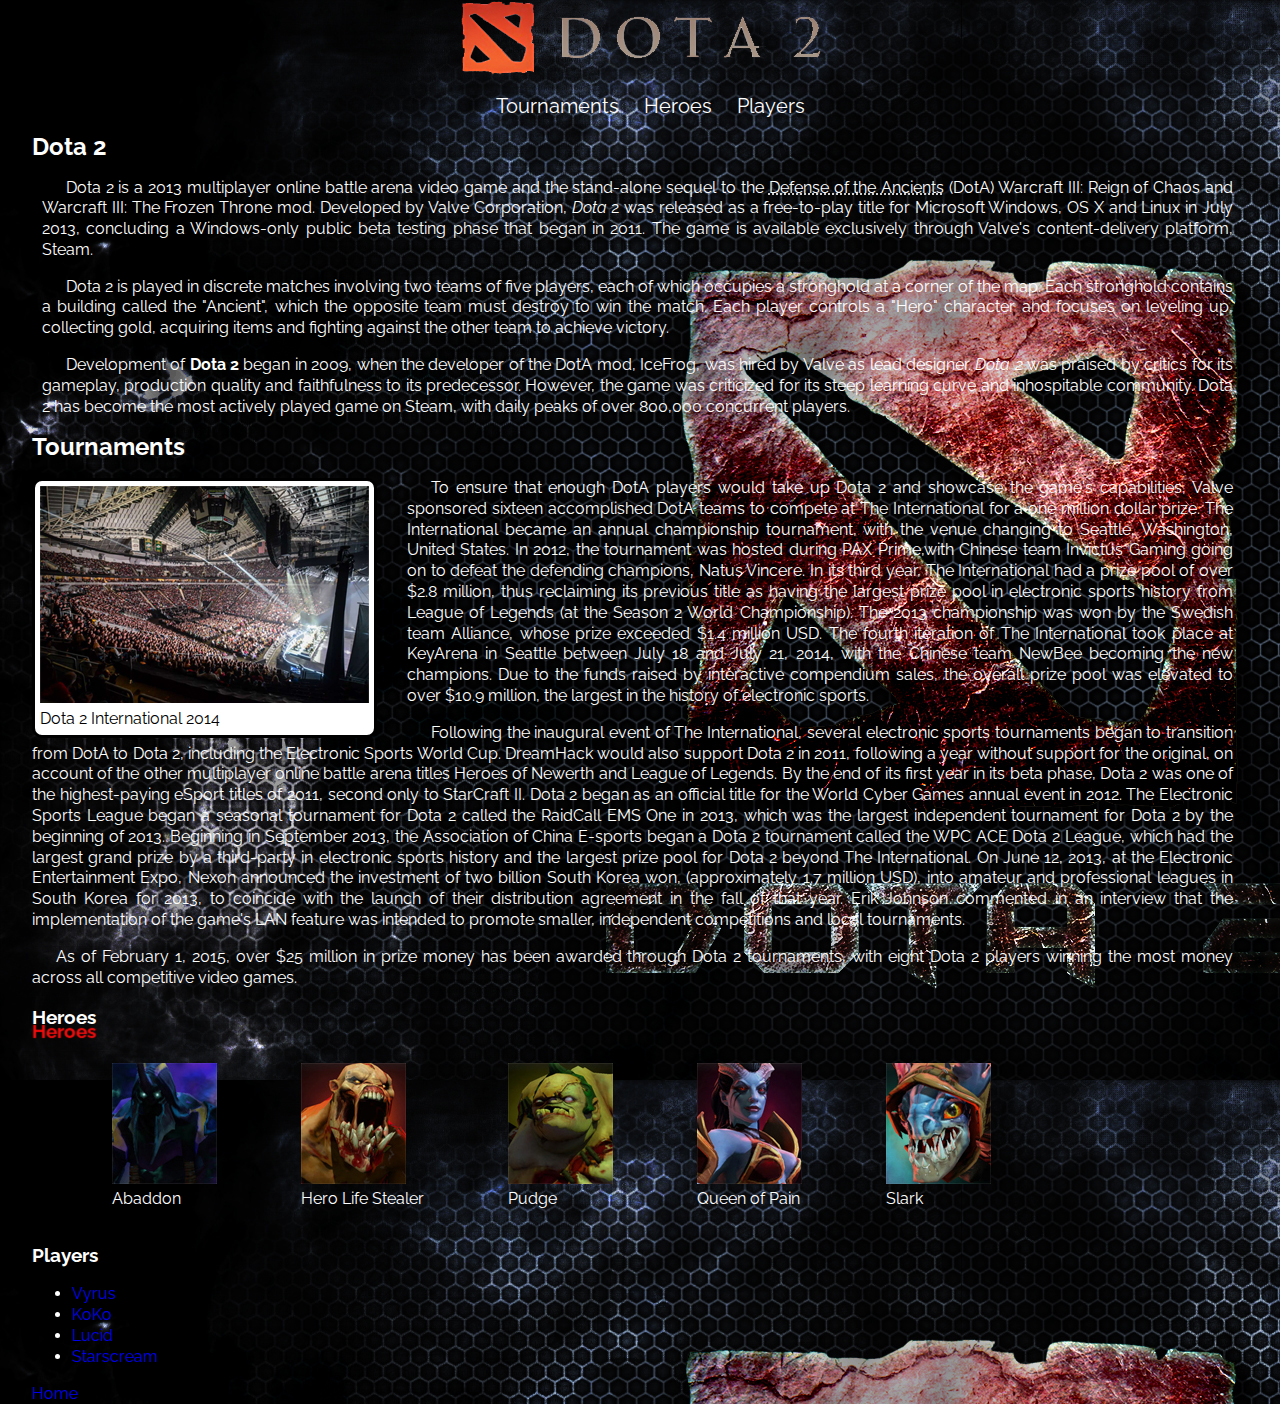
==== john_kunkle_project/index.html @ b2715487 "asdf" ====
<!DOCTYPE html>
<html>
    <head lang="en">
        <link href='http://fonts.googleapis.com/css?family=Raleway' rel='stylesheet'/>
        <link href="css/styles.css" rel="stylesheet">
        <meta charset="UTF-8">
        <title>Dota 2</title>
    </head>
    <body>
        <h1 id="top"><img src="images/dota2Logo.png"/></h1>
        <div id = "bar">
            <ul>
                <li class = "home"><a href="#t">Tournaments</a></li>
                <li class = "home"><a href="#hero">Heroes</a></li>
                <li class = "home"><a href="#players">Players</a></li>
            </ul>
        </div>

        <h2>Dota 2</h2>
        <div id="intro">
            <p>Dota 2 is a 2013 multiplayer online battle arena video game and the stand-alone sequel to the <abbr title="DOTA">Defense of the
                Ancients</abbr> (DotA) Warcraft III: Reign of Chaos and Warcraft III: The Frozen Throne mod. Developed by
                Valve Corporation, <em>Dota</em> 2 was released as a free-to-play title for Microsoft Windows, OS X and Linux in
                July 2013, concluding a Windows-only public beta testing phase that began in 2011. The game is available
                exclusively through Valve's content-delivery platform, Steam.
            </p>

            <p>Dota 2 is played in discrete matches involving two teams of five players, each of which occupies a stronghold
                at a corner of the map. Each stronghold contains a building called the "Ancient", which the opposite team must
                destroy to win the match. Each player controls a "Hero" character and focuses on leveling up, collecting gold,
                acquiring items and fighting against the other team to achieve victory.
            </p>
            <p>Development of <strong>Dota 2</strong> began in 2009, when the developer of the DotA mod, IceFrog, was hired by Valve as
                lead designer. <em>Dota 2</em> was praised by critics for its gameplay, production quality and faithfulness to its
                predecessor. However, the game was criticized for its steep learning curve and inhospitable community. Dota
                2 has become the most actively played game on Steam, with daily peaks of over 800,000 concurrent players.
            </p>
        </div>
        <h2 id="t">Tournaments</h2>

        <div id = "tor">
            <figure id = intPic><a id="intPica" href="images/dota2_int.jpg"><img src="images/dota2_int_Small.jpg" alt="dota 2 international"></a><figcaption>Dota 2 International 2014</figcaption></figure>

            <p class = "one">To ensure that enough DotA players would take up Dota 2 and showcase the game's capabilities, Valve
                sponsored sixteen accomplished DotA teams to compete at The International for a one million dollar prize.
                The International became an annual championship tournament, with the venue changing to Seattle, Washington,
                United States. In 2012, the tournament was hosted during PAX Prime,with Chinese team Invictus Gaming
                going on to defeat the defending champions, Natus Vincere. In its third year, The International had a prize
                pool of over $2.8 million, thus reclaiming its previous title as having the largest prize pool in electronic
                sports history from League of Legends (at the Season 2 World Championship). The 2013 championship was
                won by the Swedish team Alliance, whose prize exceeded $1.4 million USD. The fourth iteration of
                The International took place at KeyArena in Seattle between July 18 and July 21, 2014, with the Chinese team
                NewBee becoming the new champions. Due to the funds raised by interactive compendium sales, the overall prize
                pool was elevated to over $10.9 million, the largest in the history of electronic sports.
            </p>
            <p class = "one">Following the inaugural event of The International, several electronic sports tournaments began to transition
                from DotA to Dota 2, including the Electronic Sports World Cup. DreamHack would also support Dota 2 in
                2011, following a year without support for the original, on account of the other multiplayer online battle
                arena titles Heroes of Newerth and League of Legends. By the end of its first year in its beta phase,
                Dota 2 was one of the highest-paying eSport titles of 2011, second only to StarCraft II. Dota 2 began as an
                official title for the World Cyber Games annual event in 2012. The Electronic Sports League began a seasonal
                tournament for Dota 2 called the RaidCall EMS One in 2013, which was the largest independent tournament for
                Dota 2 by the beginning of 2013. Beginning in September 2013, the Association of China E-sports began a
                Dota 2 tournament called the WPC ACE Dota 2 League, which had the largest grand prize by a third-party in
                electronic sports history and the largest prize pool for Dota 2 beyond The International. On June 12, 2013,
                at the Electronic Entertainment Expo, Nexon announced the investment of two billion South Korea won,
                (approximately 1.7 million USD), into amateur and professional leagues in South Korea for 2013, to coincide with
                the launch of their distribution agreement in the fall of that year. Erik Johnson commented in an interview
                that the implementation of the game's LAN feature was intended to promote smaller, independent competitions and
                local tournaments.
            </p>

            <p class = "one">As of February 1, 2015, over $25 million in prize money has been awarded through Dota 2 tournaments, with eight
                Dota 2 players winning the most money across all competitive video games.
            </p>
        </div>
        <h3 id="hero">Heroes</h3>

        <div id = "pics">
            <ol>
                <li class = "heroPics"><figure><a href="images/abaddonImage.jpg"><img id="abaddon" src="images/abaddonSmall.jpg" alt="Abaddon"/></a><figcaption>Abaddon</figcaption></figure></li>
                <li class = "heroPics"><figure><a href="images/lifestealerImage.jpg"><img id="lifeStealer" src="images/life_stealerSmall.jpg" alt="Life Stealer"/></a><figcaption>Hero Life Stealer</figcaption></figure></li>
                <li class = "heroPics"><figure><a href="images/pudgeImage.png"><img id="pudge" src="images/pudgeSmall.jpg" alt="Pudge"/></a><figcaption>Pudge</figcaption></figure></li>
                <li class = "heroPics"><figure><a href="images/qopImage.jpg"><img id="qop" src="images/queenofpainSmall.jpg" alt="Queen of Pain"/></a><figcaption>Queen of Pain</figcaption></figure></li>
                <li class = "heroPics"><figure><a href="images/slarkImage.jpg"><img id="slark" src="images/slarkSmall.jpg" alt="Slark"/></a><figcaption>Slark</figcaption></figure></li>
            </ol>
        </div>

        <h3 id="players">Players</h3>
        <ul>
            <li class = "player"><a href="http://www.dotabuff.com/players/78112719" target="_blank">Vyrus</a></li>
            <li class = "player"><a href="http://www.dotabuff.com/players/13685822" target="_blank">KoKo</a></li>
            <li class = "player"><a href="http://www.dotabuff.com/players/72283777" target="_blank">Lucid</a></li>
            <li class = "player"><a href="http://www.dotabuff.com/players/72235651" target="_blank">Starscream</a></li>
        </ul>
        <a href="#top">Home</a>

    </body>
</html>
---- john_kunkle_project/css/styles.css ----
/********* Body ********/
body{
    background-image: url("../images/dota-2-logo-background.jpg");
    color: white;
    font-size: 1em;
    font-family: 'Raleway', Helvetica, Arial, sans-serif;
    font-weight: normal;
    line-height: 1.3em;
    width: 95%;
    margin: auto;
}
/********* Top heading image *********/
h1{
    margin: auto;
    width: 30%;
    height: 10%;

 }
/***** HOME BAR *******/
#bar{
    text-align: center;
    font-size: 1.25em;
}
#bar a{
    color: hsla(1,100%,100%,1);
}
#bar a:visited{
    color: white;
}#bar a:hover{
     box-shadow: 0 14px 1px hsla(360,90%,50%,1);
     color: hsla(360,90%,50%,1);
 }
#bar a:active{
    color: grey;
}
li.home{
    display:inline-block;
    margin: 0 20px 0 0;

}
/******* Intro **********/
#intro{
    text-indent: 2%;
    text-align: justify;
    padding: 0 15px 0 10px;
}
/******* International *********/
p.one{
    text-indent: 2%;
    text-align: justify;
    padding : 0 15px 0 0;
}
#intPic{
    float:left;
    padding: 5px 5px 5px 5px;
    margin: 0 30px 5px 0;
    border: solid;
    background-color: white;
    color: black;
    border-radius: 10px ;


}
/********* Hero Title *********/
#hero {
    text-shadow: 0 14px 1px hsla(360,90%,50%,1);
}
/****** HERO PICS******/
#pics {
    list-style-type: none;
}

li.heroPics{
    display:inline-block;
}

/********** Player Section ********/
li.player{
    color: hsla(1,100%,100%,1);
}
li.player a:visited{
    color: #fff;
}
li.player a:hover{
     color: hsla(360,90%,50%,1);
 }
li.player a:active {
    color: #999;
}
/******** Links *****/
a{
    text-decoration: none;
}
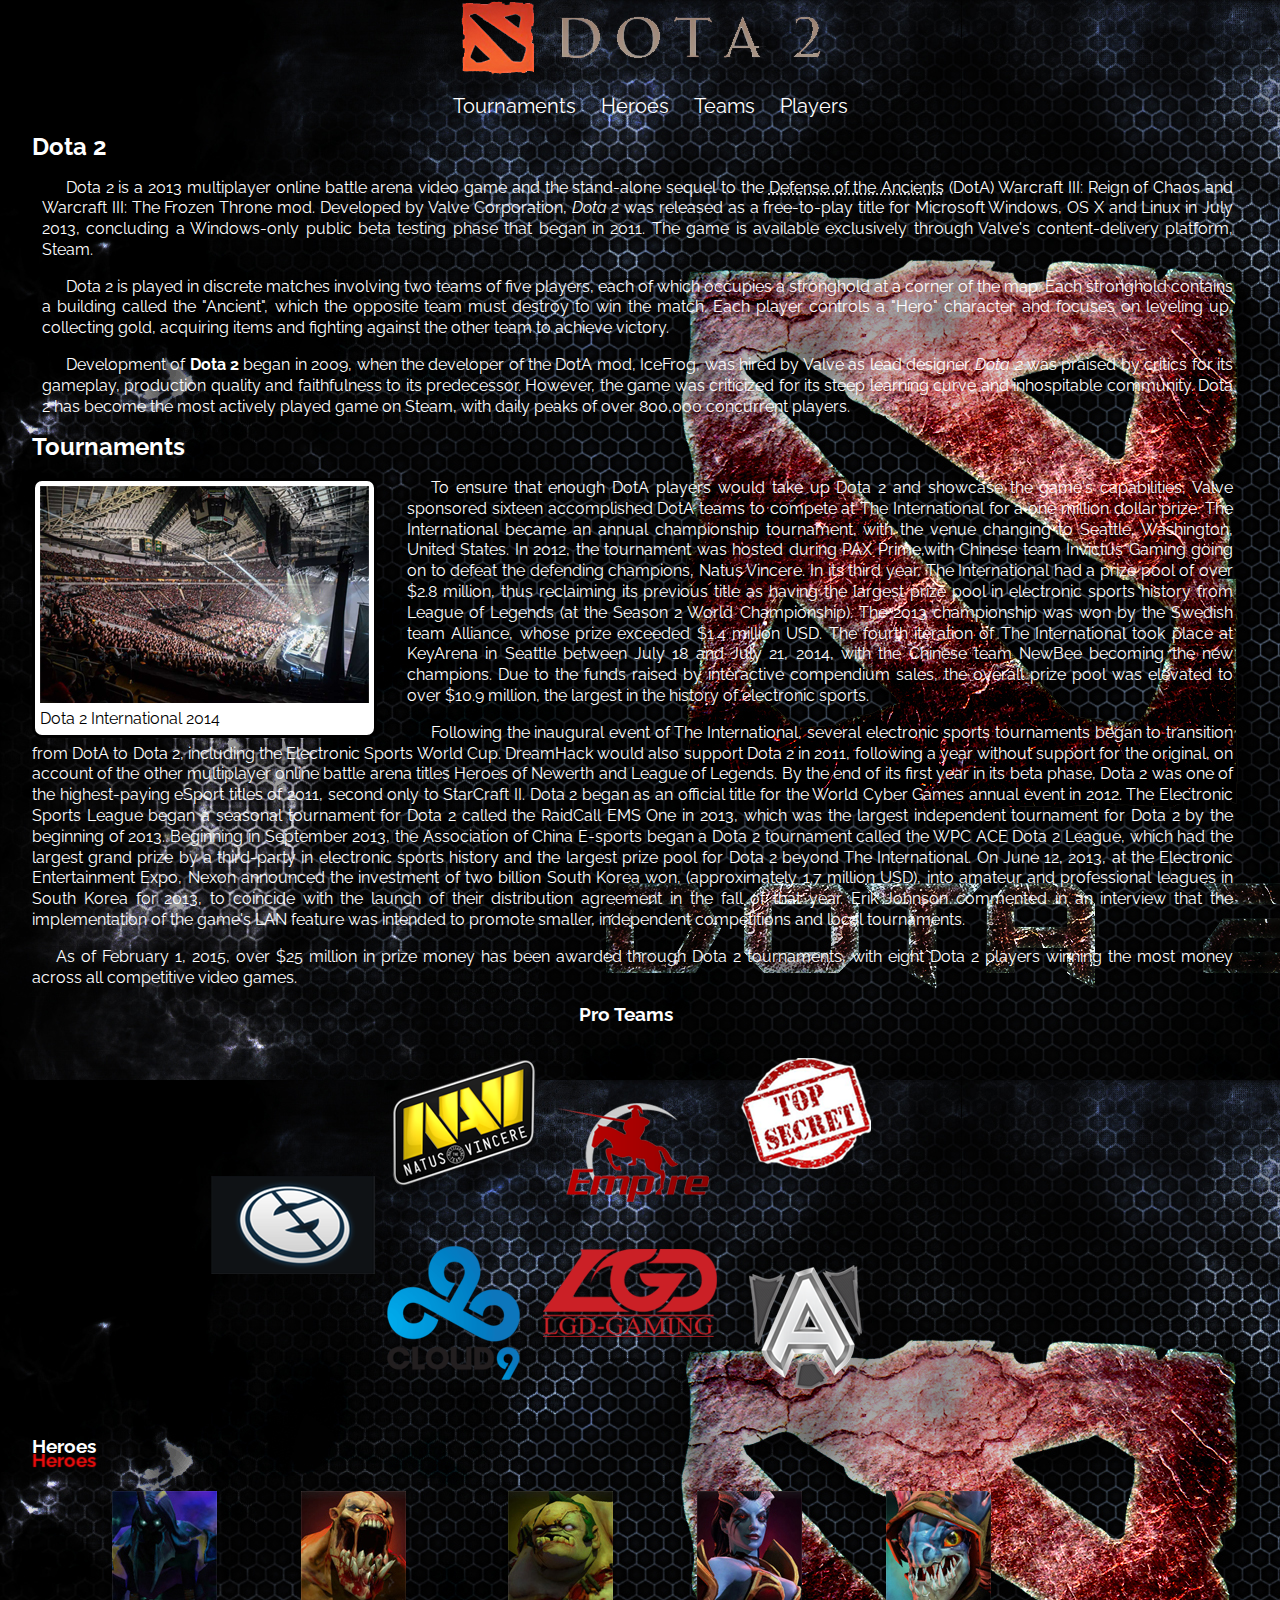
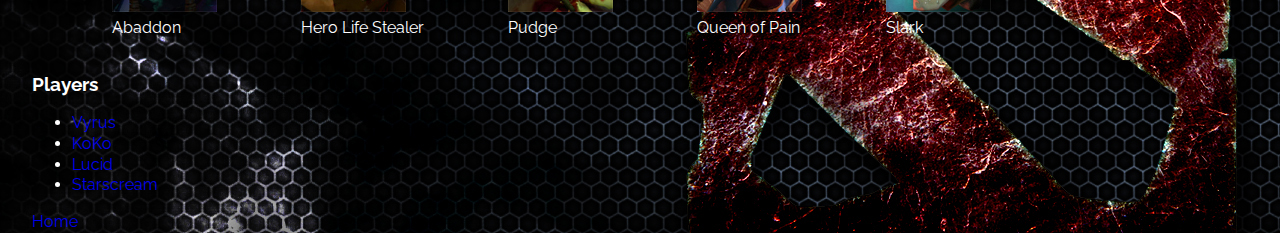
==== commit b41037c1: "project done" ====
--- a/john_kunkle_project/index.html
+++ b/john_kunkle_project/index.html
@@ -12,6 +12,7 @@
             <ul>
                 <li class = "home"><a href="#t">Tournaments</a></li>
                 <li class = "home"><a href="#hero">Heroes</a></li>
+                <li class = "home"><a href ="#teams">Teams</a></li>
                 <li class = "home"><a href="#players">Players</a></li>
             </ul>
         </div>
@@ -74,6 +75,8 @@
                 Dota 2 players winning the most money across all competitive video games.
             </p>
         </div>
+        <h3 id = "teams">Pro Teams</h3>
+        <figure id = "teamLogo"><img src="images/dota2Logopage.png" alt="Dota 2 pro Teams"/></figure>
         <h3 id="hero">Heroes</h3>
 
         <div id = "pics">
--- a/john_kunkle_project/css/styles.css
+++ b/john_kunkle_project/css/styles.css
@@ -23,12 +23,12 @@
     font-size: 1.25em;
 }
 #bar a{
-    color: hsla(1,100%,100%,1);
+    color: hsla(0,100%,100%,1);
 }
 #bar a:visited{
     color: white;
 }#bar a:hover{
-     box-shadow: 0 14px 1px hsla(360,90%,50%,1);
+     box-shadow: 0 5px 1px hsla(360,90%,50%,1);
      color: hsla(360,90%,50%,1);
  }
 #bar a:active{
@@ -62,6 +62,13 @@
 
 
 }
+/********** Pro Section **********/
+#teams{
+    margin: 0 0 0 45%;
+}
+#teamLogo{
+    margin: 0 0 0 14%;
+}
 /********* Hero Title *********/
 #hero {
     text-shadow: 0 14px 1px hsla(360,90%,50%,1);
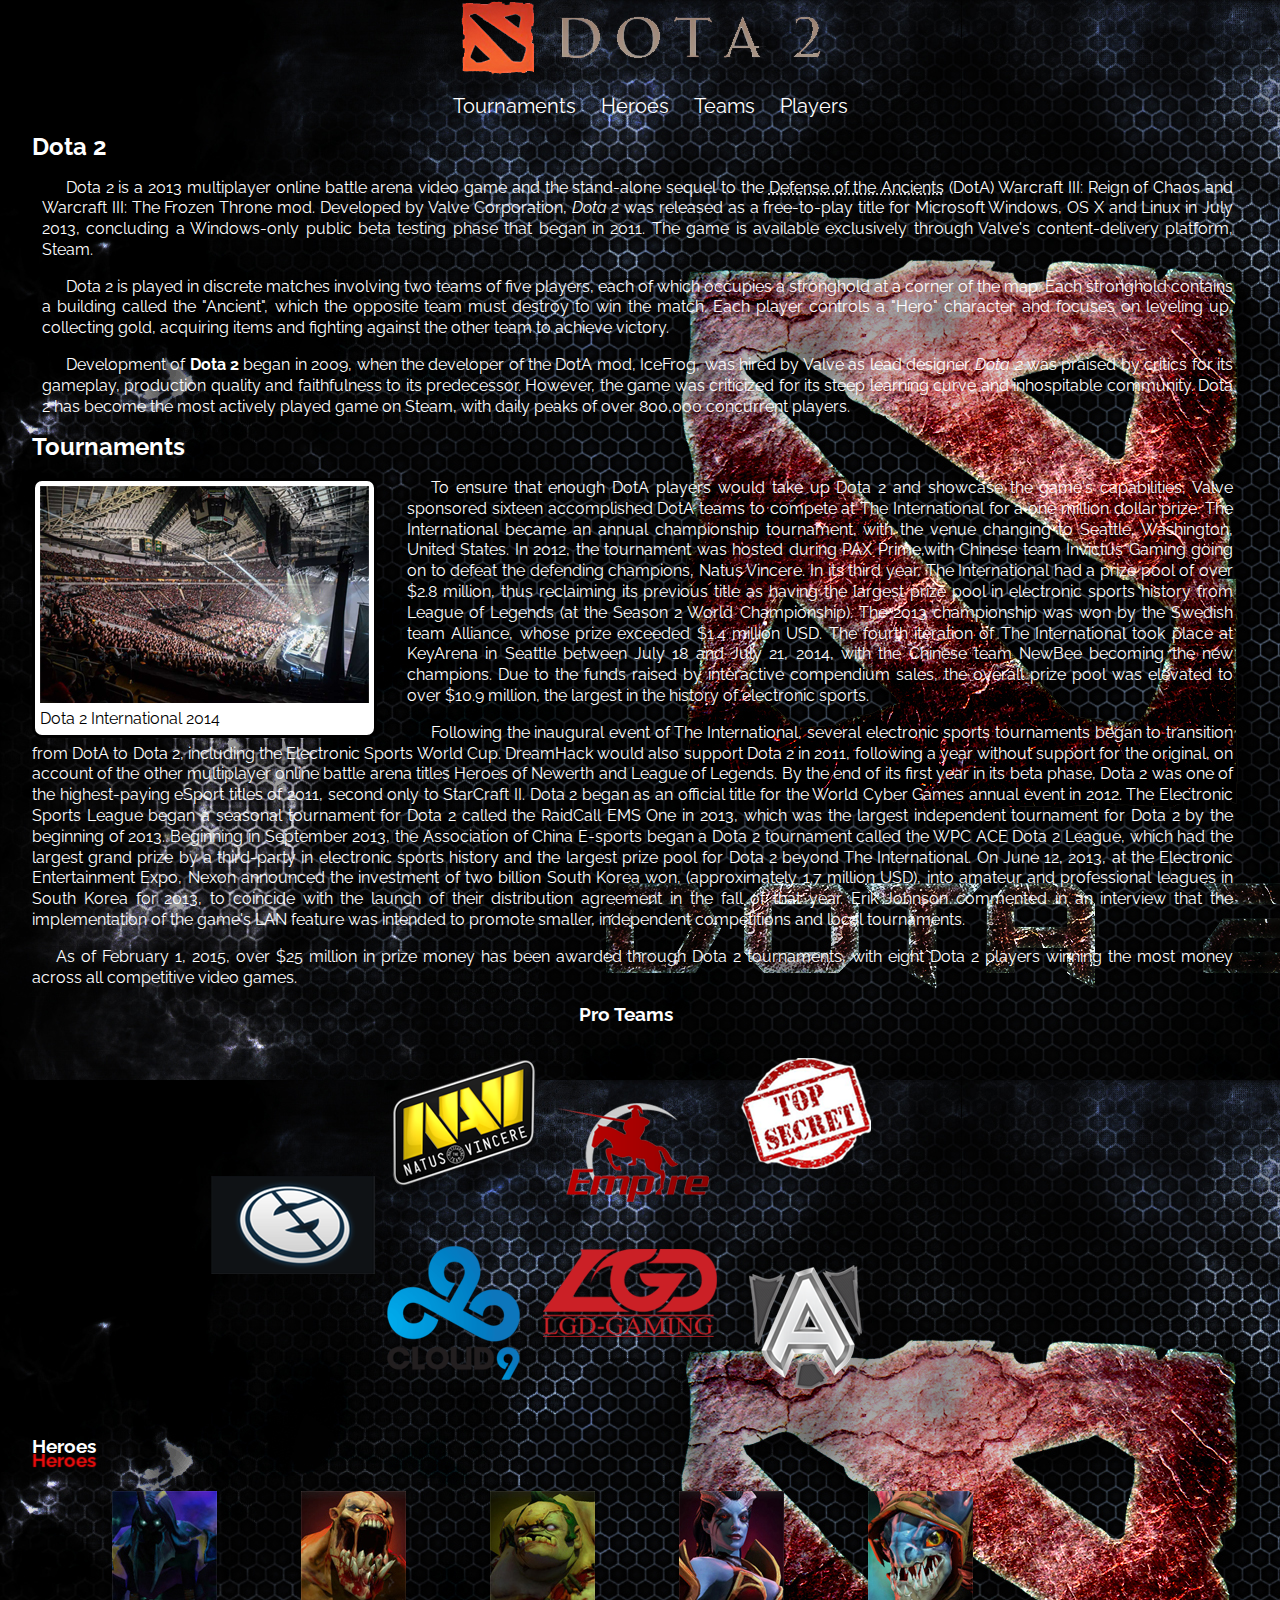
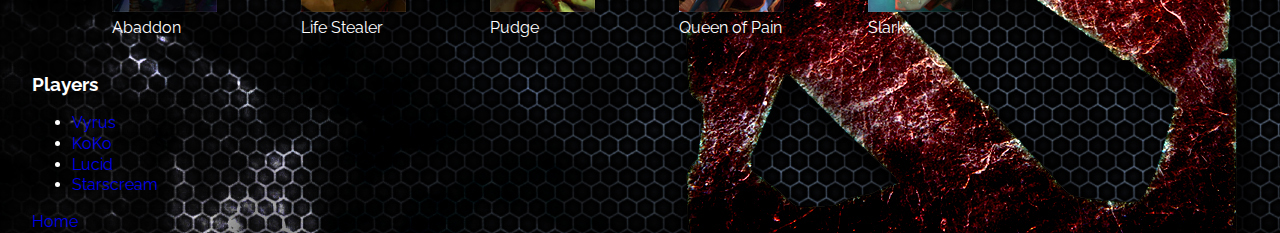
==== commit 633c8659: "aDF" ====
--- a/john_kunkle_project/index.html
+++ b/john_kunkle_project/index.html
@@ -82,7 +82,7 @@
         <div id = "pics">
             <ol>
                 <li class = "heroPics"><figure><a href="images/abaddonImage.jpg"><img id="abaddon" src="images/abaddonSmall.jpg" alt="Abaddon"/></a><figcaption>Abaddon</figcaption></figure></li>
-                <li class = "heroPics"><figure><a href="images/lifestealerImage.jpg"><img id="lifeStealer" src="images/life_stealerSmall.jpg" alt="Life Stealer"/></a><figcaption>Hero Life Stealer</figcaption></figure></li>
+                <li class = "heroPics"><figure><a href="images/lifestealerImage.jpg"><img id="lifeStealer" src="images/life_stealerSmall.jpg" alt="Life Stealer"/></a><figcaption>Life Stealer</figcaption></figure></li>
                 <li class = "heroPics"><figure><a href="images/pudgeImage.png"><img id="pudge" src="images/pudgeSmall.jpg" alt="Pudge"/></a><figcaption>Pudge</figcaption></figure></li>
                 <li class = "heroPics"><figure><a href="images/qopImage.jpg"><img id="qop" src="images/queenofpainSmall.jpg" alt="Queen of Pain"/></a><figcaption>Queen of Pain</figcaption></figure></li>
                 <li class = "heroPics"><figure><a href="images/slarkImage.jpg"><img id="slark" src="images/slarkSmall.jpg" alt="Slark"/></a><figcaption>Slark</figcaption></figure></li>
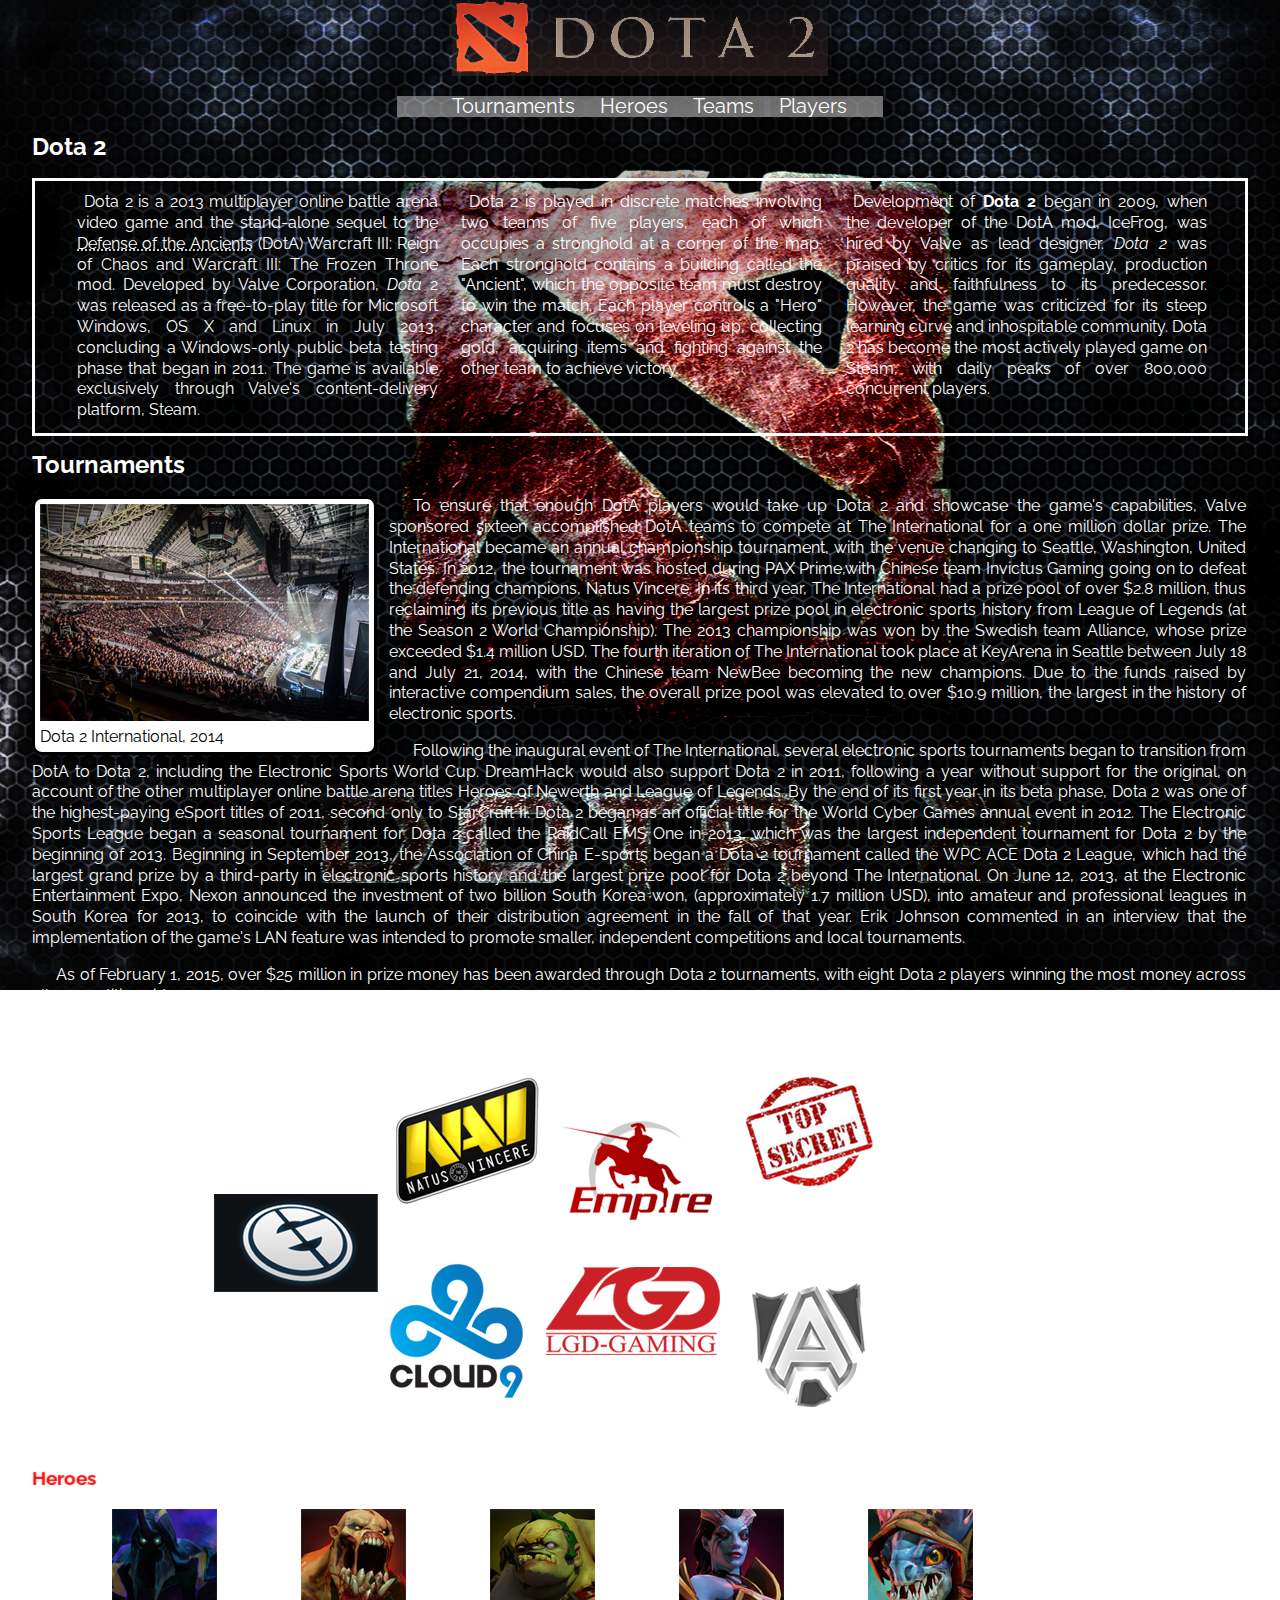
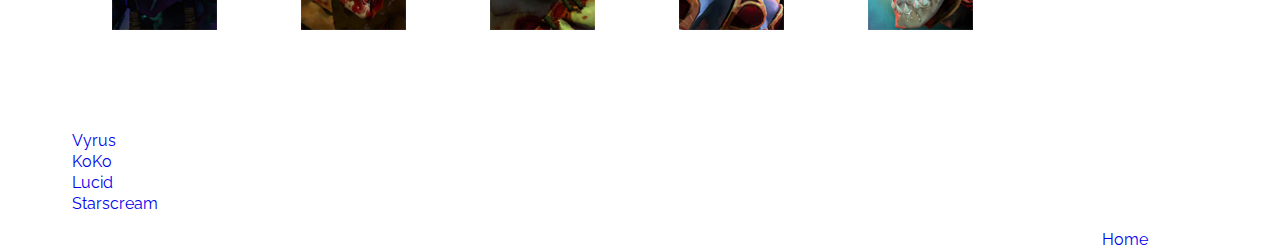
==== commit e00ea8cf: "Project 3 done" ====
--- a/john_kunkle_project/index.html
+++ b/john_kunkle_project/index.html
@@ -7,7 +7,9 @@
         <title>Dota 2</title>
     </head>
     <body>
-        <h1 id="top"><img src="images/dota2Logo.png"/></h1>
+<!-- Title -->
+        <h1 id="top"><img src="images/dota2Logo.png" alt="Dota 2 Logo"/></h1>
+<!-- Nav Bar -->
         <div id = "bar">
             <ul>
                 <li class = "home"><a href="#t">Tournaments</a></li>
@@ -16,31 +18,32 @@
                 <li class = "home"><a href="#players">Players</a></li>
             </ul>
         </div>
-
+<!--  Intro section  -->
         <h2>Dota 2</h2>
         <div id="intro">
-            <p>Dota 2 is a 2013 multiplayer online battle arena video game and the stand-alone sequel to the <abbr title="DOTA">Defense of the
+            <p class="two">Dota 2 is a 2013 multiplayer online battle arena video game and the stand-alone sequel to the <abbr title="DOTA">Defense of the
                 Ancients</abbr> (DotA) Warcraft III: Reign of Chaos and Warcraft III: The Frozen Throne mod. Developed by
                 Valve Corporation, <em>Dota</em> 2 was released as a free-to-play title for Microsoft Windows, OS X and Linux in
                 July 2013, concluding a Windows-only public beta testing phase that began in 2011. The game is available
                 exclusively through Valve's content-delivery platform, Steam.
             </p>
 
-            <p>Dota 2 is played in discrete matches involving two teams of five players, each of which occupies a stronghold
+            <p class="two">Dota 2 is played in discrete matches involving two teams of five players, each of which occupies a stronghold
                 at a corner of the map. Each stronghold contains a building called the "Ancient", which the opposite team must
                 destroy to win the match. Each player controls a "Hero" character and focuses on leveling up, collecting gold,
                 acquiring items and fighting against the other team to achieve victory.
             </p>
-            <p>Development of <strong>Dota 2</strong> began in 2009, when the developer of the DotA mod, IceFrog, was hired by Valve as
+            <p class="two">Development of <strong>Dota 2</strong> began in 2009, when the developer of the DotA mod, IceFrog, was hired by Valve as
                 lead designer. <em>Dota 2</em> was praised by critics for its gameplay, production quality and faithfulness to its
                 predecessor. However, the game was criticized for its steep learning curve and inhospitable community. Dota
                 2 has become the most actively played game on Steam, with daily peaks of over 800,000 concurrent players.
             </p>
         </div>
+<!-- Tournament Section -->
         <h2 id="t">Tournaments</h2>
 
         <div id = "tor">
-            <figure id = intPic><a id="intPica" href="images/dota2_int.jpg"><img src="images/dota2_int_Small.jpg" alt="dota 2 international"></a><figcaption>Dota 2 International 2014</figcaption></figure>
+            <figure id = intPic><a id="intPica" href="images/dota2_int.jpg"><img src="images/dota2_int_Small.jpg" alt="dota 2 international"></a><figcaption>Dota 2 International, 2014</figcaption></figure>
 
             <p class = "one">To ensure that enough DotA players would take up Dota 2 and showcase the game's capabilities, Valve
                 sponsored sixteen accomplished DotA teams to compete at The International for a one million dollar prize.
@@ -75,20 +78,21 @@
                 Dota 2 players winning the most money across all competitive video games.
             </p>
         </div>
+<!-- Pro Teams  -->
         <h3 id = "teams">Pro Teams</h3>
         <figure id = "teamLogo"><img src="images/dota2Logopage.png" alt="Dota 2 pro Teams"/></figure>
         <h3 id="hero">Heroes</h3>
 
         <div id = "pics">
             <ol>
-                <li class = "heroPics"><figure><a href="images/abaddonImage.jpg"><img id="abaddon" src="images/abaddonSmall.jpg" alt="Abaddon"/></a><figcaption>Abaddon</figcaption></figure></li>
-                <li class = "heroPics"><figure><a href="images/lifestealerImage.jpg"><img id="lifeStealer" src="images/life_stealerSmall.jpg" alt="Life Stealer"/></a><figcaption>Life Stealer</figcaption></figure></li>
-                <li class = "heroPics"><figure><a href="images/pudgeImage.png"><img id="pudge" src="images/pudgeSmall.jpg" alt="Pudge"/></a><figcaption>Pudge</figcaption></figure></li>
-                <li class = "heroPics"><figure><a href="images/qopImage.jpg"><img id="qop" src="images/queenofpainSmall.jpg" alt="Queen of Pain"/></a><figcaption>Queen of Pain</figcaption></figure></li>
-                <li class = "heroPics"><figure><a href="images/slarkImage.jpg"><img id="slark" src="images/slarkSmall.jpg" alt="Slark"/></a><figcaption>Slark</figcaption></figure></li>
+                <li class = "heroPics"><figure><a href="images/abaddonImage.jpg" target="_blank"><img id="abaddon" src="images/abaddonSmall.jpg" alt="Abaddon"/></a><figcaption>Abaddon</figcaption></figure></li>
+                <li class = "heroPics"><figure><a href="images/lifestealerImage.jpg" target="_blank"><img id="lifeStealer" src="images/life_stealerSmall.jpg" alt="Life Stealer"/></a><figcaption>Life Stealer</figcaption></figure></li>
+                <li class = "heroPics"><figure><a href="images/pudgeImage.png" target="_blank"><img id="pudge" src="images/pudgeSmall.jpg" alt="Pudge"/></a><figcaption>Pudge</figcaption></figure></li>
+                <li class = "heroPics"><figure><a href="images/qopImage.jpg" target="_blank"><img id="qop" src="images/queenofpainSmall.jpg" alt="Queen of Pain"/></a><figcaption>Queen of Pain</figcaption></figure></li>
+                <li class = "heroPics"><figure><a href="images/slarkImage.jpg" target="_blank"><img id="slark" src="images/slarkSmall.jpg" alt="Slark"/></a><figcaption>Slark</figcaption></figure></li>
             </ol>
         </div>
-
+<!-- Players -->
         <h3 id="players">Players</h3>
         <ul>
             <li class = "player"><a href="http://www.dotabuff.com/players/78112719" target="_blank">Vyrus</a></li>
@@ -96,7 +100,8 @@
             <li class = "player"><a href="http://www.dotabuff.com/players/72283777" target="_blank">Lucid</a></li>
             <li class = "player"><a href="http://www.dotabuff.com/players/72235651" target="_blank">Starscream</a></li>
         </ul>
-        <a href="#top">Home</a>
+<!-- Footer-->
+        <a id="footer" href="#top">Home</a>
 
     </body>
 </html>--- a/john_kunkle_project/css/styles.css
+++ b/john_kunkle_project/css/styles.css
@@ -2,6 +2,10 @@
 /********* Body ********/
 body{
     background-image: url("../images/dota-2-logo-background.jpg");
+    background-position: center;
+    background-attachment: fixed;
+    background-repeat: no-repeat;
+    overflow: auto;
     color: white;
     font-size: 1em;
     font-family: 'Raleway', Helvetica, Arial, sans-serif;
@@ -9,16 +13,23 @@
     line-height: 1.3em;
     width: 95%;
     margin: auto;
+
 }
 /********* Top heading image *********/
 h1{
     margin: auto;
-    width: 30%;
+    width: 31%;
     height: 10%;
+    background: linear-gradient(hsla(200,20%,20%,.1), hsla(0,20%,20%,.6));
 
  }
 /***** HOME BAR *******/
 #bar{
+    background-image: url("../images/background_bar.png");
+    background-repeat: repeat-x;
+    background-position: center;
+    width: 40%;
+    margin:0 auto;
     text-align: center;
     font-size: 1.25em;
 }
@@ -44,17 +55,29 @@
     text-indent: 2%;
     text-align: justify;
     padding: 0 15px 0 10px;
+    overflow: auto;
+    border: solid;
+    padding-left: 2.5%;
+}
+p.two{
+    float:left;
+    width:31%;
+    margin: .5%;
+    padding: .5%;
+
+
 }
 /******* International *********/
 p.one{
     text-indent: 2%;
     text-align: justify;
-    padding : 0 15px 0 0;
+    padding : 0 .15% 0 0;
 }
 #intPic{
+    clear:left;
     float:left;
-    padding: 5px 5px 5px 5px;
-    margin: 0 30px 5px 0;
+    padding: .4% .4% .4% .4%;
+    margin: 0 1% .05% 0;
     border: solid;
     background-color: white;
     color: black;
@@ -67,7 +90,11 @@
     margin: 0 0 0 45%;
 }
 #teamLogo{
+    display:inline-block;
     margin: 0 0 0 14%;
+    border-right-style: solid;
+    border-left-style: solid;
+    padding-right: 100px;
 }
 /********* Hero Title *********/
 #hero {
@@ -95,6 +122,10 @@
 li.player a:active {
     color: #999;
 }
+/********* Footer ********/
+#footer{
+    margin: 0 0 0 88%;
+}
 /******** Links *****/
 a{
     text-decoration: none;
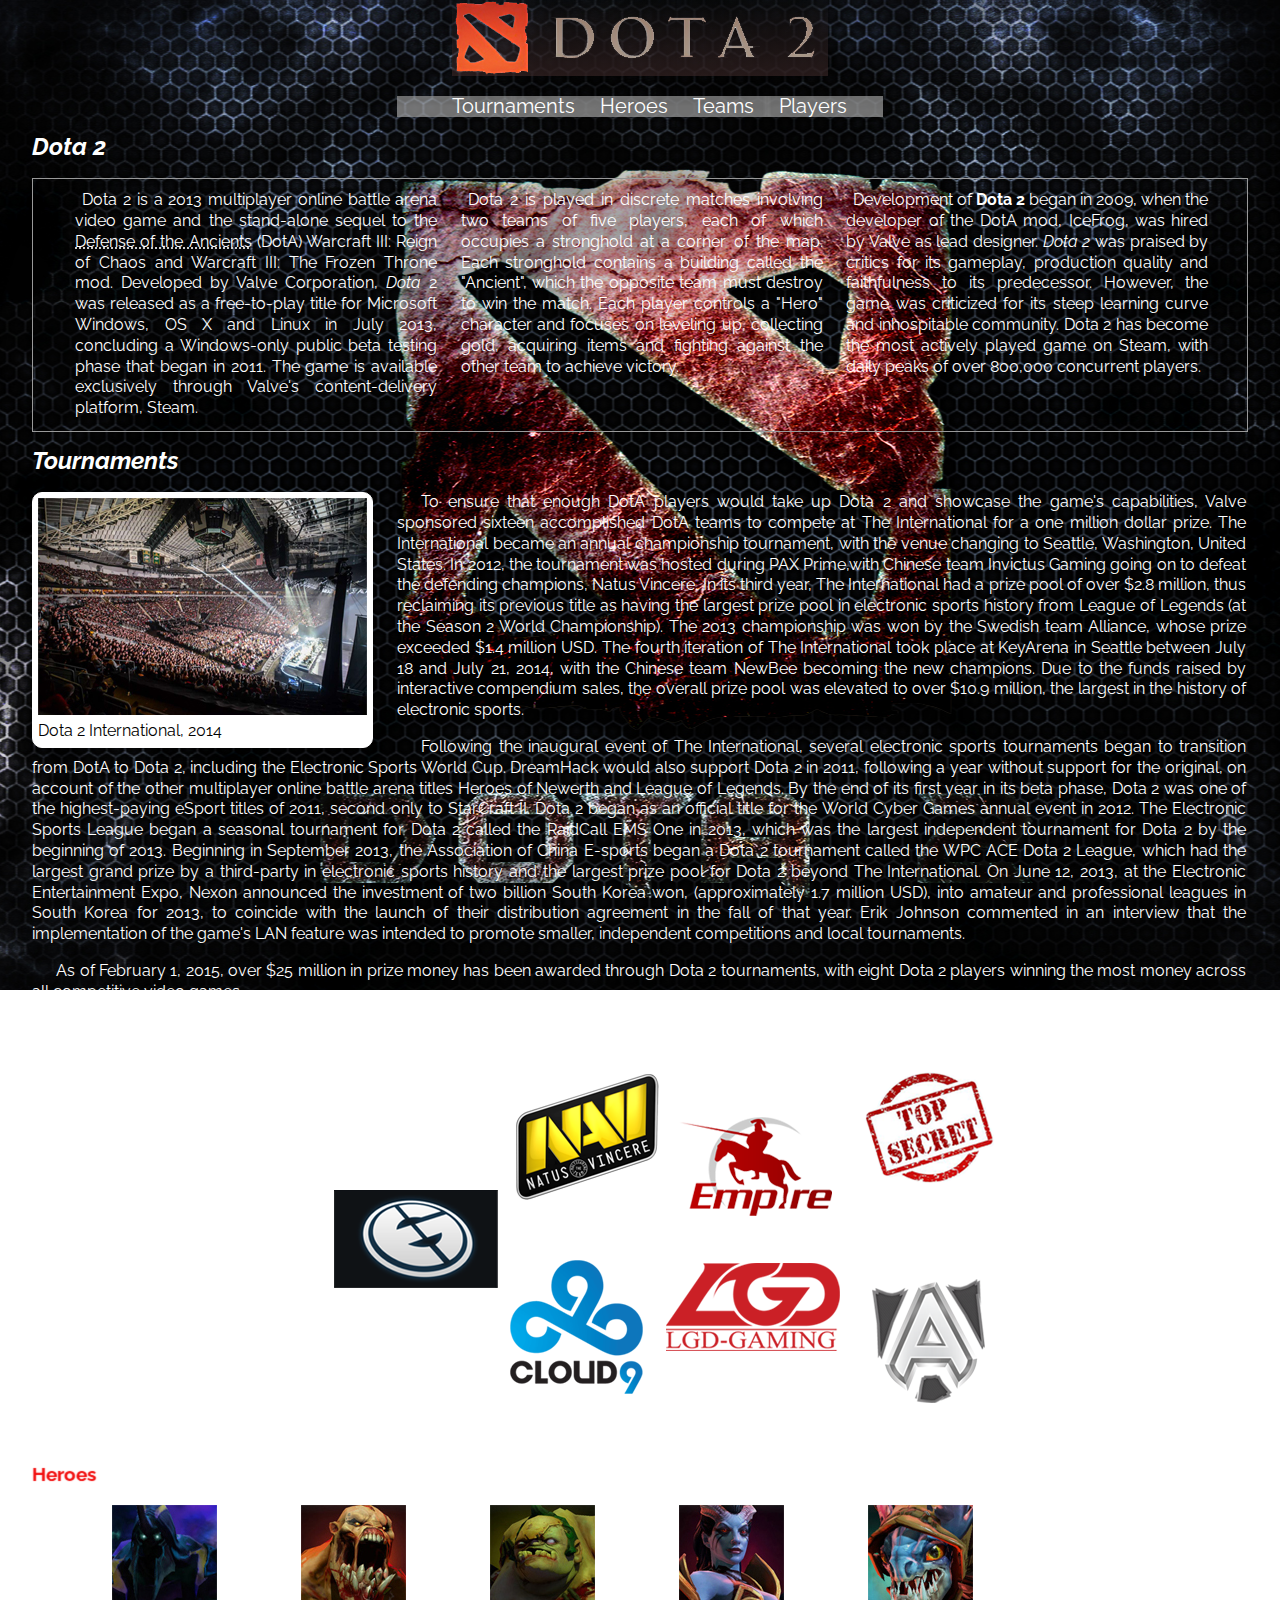
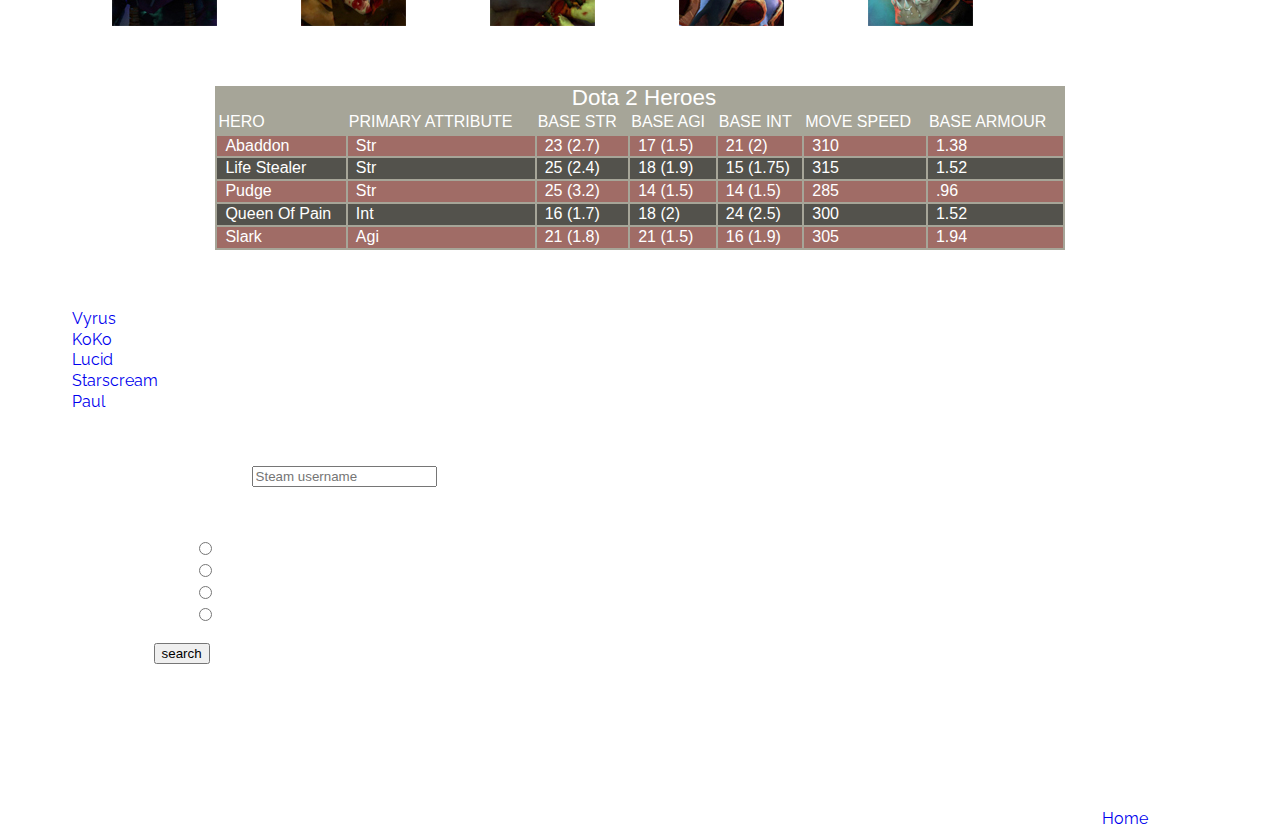
==== commit 392b7e82: "asd" ====
--- a/john_kunkle_project/index.html
+++ b/john_kunkle_project/index.html
@@ -8,16 +8,18 @@
     </head>
     <body>
 <!-- Title -->
+    <header>
         <h1 id="top"><img src="images/dota2Logo.png" alt="Dota 2 Logo"/></h1>
 <!-- Nav Bar -->
-        <div id = "bar">
+        <nav>
             <ul>
                 <li class = "home"><a href="#t">Tournaments</a></li>
                 <li class = "home"><a href="#hero">Heroes</a></li>
                 <li class = "home"><a href ="#teams">Teams</a></li>
                 <li class = "home"><a href="#players">Players</a></li>
             </ul>
-        </div>
+        </nav>
+    </header>
 <!--  Intro section  -->
         <h2>Dota 2</h2>
         <div id="intro">
@@ -42,7 +44,7 @@
 <!-- Tournament Section -->
         <h2 id="t">Tournaments</h2>
 
-        <div id = "tor">
+        <article id = "tor">
             <figure id = intPic><a id="intPica" href="images/dota2_int.jpg"><img src="images/dota2_int_Small.jpg" alt="dota 2 international"></a><figcaption>Dota 2 International, 2014</figcaption></figure>
 
             <p class = "one">To ensure that enough DotA players would take up Dota 2 and showcase the game's capabilities, Valve
@@ -77,7 +79,7 @@
             <p class = "one">As of February 1, 2015, over $25 million in prize money has been awarded through Dota 2 tournaments, with eight
                 Dota 2 players winning the most money across all competitive video games.
             </p>
-        </div>
+        </article>
 <!-- Pro Teams  -->
         <h3 id = "teams">Pro Teams</h3>
         <figure id = "teamLogo"><img src="images/dota2Logopage.png" alt="Dota 2 pro Teams"/></figure>
@@ -92,16 +94,93 @@
                 <li class = "heroPics"><figure><a href="images/slarkImage.jpg" target="_blank"><img id="slark" src="images/slarkSmall.jpg" alt="Slark"/></a><figcaption>Slark</figcaption></figure></li>
             </ol>
         </div>
+        <table>
+            <tr id="ta">
+                <td colspan="7">Dota 2 Heroes</td>
+            </tr>
+            <tr>
+                <th scope="col">Hero</th>
+                <th scope="col">Primary Attribute</th>
+                <th scope="col">Base Str</th>
+                <th scope="col">Base Agi</th>
+                <th scope="col">Base Int</th>
+                <th scope="col">Move Speed</th>
+                <th scope="col">Base Armour</th>
+            </tr>
+            <tr class="even">
+                <td>Abaddon</td>
+                <td>Str</td>
+                <td>23 (2.7)</td>
+                <td>17 (1.5)</td>
+                <td>21 (2)</td>
+                <td>310</td>
+                <td>1.38</td>
+            </tr>
+            <tr class="odd">
+                <td>Life Stealer</td>
+                <td>Str</td>
+                <td>25 (2.4)</td>
+                <td>18 (1.9)</td>
+                <td>15 (1.75)</td>
+                <td>315</td>
+                <td>1.52</td>
+            </tr>
+            <tr class="even">
+                <td>Pudge</td>
+                <td>Str</td>
+                <td>25 (3.2)</td>
+                <td>14 (1.5)</td>
+                <td>14 (1.5)</td>
+                <td>285</td>
+                <td>.96</td>
+            </tr>
+            <tr class="odd">
+                <td>Queen Of Pain</td>
+                <td>Int</td>
+                <td>16 (1.7)</td>
+                <td>18 (2)</td>
+                <td>24 (2.5)</td>
+                <td>300</td>
+                <td>1.52</td>
+            </tr>
+            <tr class="even">
+                <td>Slark</td>
+                <td>Agi</td>
+                <td>21 (1.8)</td>
+                <td>21 (1.5)</td>
+                <td>16 (1.9)</td>
+                <td>305</td>
+                <td>1.94</td>
+            </tr>
+        </table>
 <!-- Players -->
-        <h3 id="players">Players</h3>
-        <ul>
-            <li class = "player"><a href="http://www.dotabuff.com/players/78112719" target="_blank">Vyrus</a></li>
-            <li class = "player"><a href="http://www.dotabuff.com/players/13685822" target="_blank">KoKo</a></li>
-            <li class = "player"><a href="http://www.dotabuff.com/players/72283777" target="_blank">Lucid</a></li>
-            <li class = "player"><a href="http://www.dotabuff.com/players/72235651" target="_blank">Starscream</a></li>
-        </ul>
+        <aside>
+            <h3 id="players">Players</h3>
+            <ul>
+                <li class = "player"><a href="http://www.dotabuff.com/players/78112719" target="_blank">Vyrus</a></li>
+                <li class = "player"><a href="http://www.dotabuff.com/players/13685822" target="_blank">KoKo</a></li>
+                <li class = "player"><a href="http://www.dotabuff.com/players/72283777" target="_blank">Lucid</a></li>
+                <li class = "player"><a href="http://www.dotabuff.com/players/72235651" target="_blank">Starscream</a></li>
+                <li class = "player"><a href="http://www.dotabuff.com/players/128294261" target="_blank">Paul</a></li>
+            </ul>
+        </aside>
+<!-- Form -->
+        <form action="http://www.dotabuff.com/search?q=" method="get" target="_blank">
+            <p>Search for your name</p>
+            <p id="uName">Steam name <input type="text" name="q" placeholder="Steam username" required="required"/></p>
+            <p>What is your perfered role?</p>
+            <ul id="pickRole">
+                <li><input id="carry" type="radio" name="role" value="Carry"><label for="carry"> Carry</label></li>
+                <li><input id="support" type="radio" name="role" value="support"><label for="support"> Support</label></li>
+                <li><input id="offlane" type="radio" name="role" value="offlane"><label for="offlane"> Offlane</label></li>
+                <li><input id="mid" type="radio" name="role" value="mid"><label for="mid"> Mid</label></li>
+            </ul>
+            <input type="submit" value="search"/>
+        </form>
+
 <!-- Footer-->
-        <a id="footer" href="#top">Home</a>
-
+        <footer>
+            <a href="#top">Home</a>
+        </footer>
     </body>
 </html>--- a/john_kunkle_project/css/styles.css
+++ b/john_kunkle_project/css/styles.css
@@ -6,49 +6,53 @@
     background-attachment: fixed;
     background-repeat: no-repeat;
     overflow: auto;
-    color: white;
+    color: #ffffff;
     font-size: 1em;
     font-family: 'Raleway', Helvetica, Arial, sans-serif;
     font-weight: normal;
     line-height: 1.3em;
     width: 95%;
-    margin: auto;
+    margin: 0 auto;
 
 }
 /********* Top heading image *********/
 h1{
-    margin: auto;
+    margin: 0 auto;
     width: 31%;
     height: 10%;
     background: linear-gradient(hsla(200,20%,20%,.1), hsla(0,20%,20%,.6));
 
  }
 /***** HOME BAR *******/
-#bar{
+nav{
     background-image: url("../images/background_bar.png");
     background-repeat: repeat-x;
     background-position: center;
     width: 40%;
-    margin:0 auto;
+    margin: 0 auto;
     text-align: center;
     font-size: 1.25em;
 }
-#bar a{
+nav a{
     color: hsla(0,100%,100%,1);
 }
-#bar a:visited{
-    color: white;
-}#bar a:hover{
+nav a:visited{
+    color: #ffffff;
+}
+nav a:hover{
      box-shadow: 0 5px 1px hsla(360,90%,50%,1);
      color: hsla(360,90%,50%,1);
  }
-#bar a:active{
-    color: grey;
+nav a:active{
+    color: #999999;
 }
 li.home{
     display:inline-block;
     margin: 0 20px 0 0;
 
+}/********** Headings ********/
+h2 {
+    font-style: italic;
 }
 /******* Intro **********/
 #intro{
@@ -56,12 +60,12 @@
     text-align: justify;
     padding: 0 15px 0 10px;
     overflow: auto;
-    border: solid;
+    border: 1px solid #999999;
     padding-left: 2.5%;
 }
 p.two{
-    float:left;
-    width:31%;
+    float: left;
+    width: 31%;
     margin: .5%;
     padding: .5%;
 
@@ -74,13 +78,13 @@
     padding : 0 .15% 0 0;
 }
 #intPic{
-    clear:left;
-    float:left;
+    clear: left;
+    float: left;
     padding: .4% .4% .4% .4%;
-    margin: 0 1% .05% 0;
-    border: solid;
-    background-color: white;
-    color: black;
+    margin: 0 2% .05% 0;
+    border: 1px solid #ffffff;
+    background-color: #ffffff;
+    color: #000;
     border-radius: 10px ;
 
 
@@ -91,10 +95,10 @@
 }
 #teamLogo{
     display:inline-block;
-    margin: 0 0 0 14%;
+    margin: 0 0 0 23%;
     border-right-style: solid;
     border-left-style: solid;
-    padding-right: 100px;
+    padding: 0 10px 0 10px;
 }
 /********* Hero Title *********/
 #hero {
@@ -107,6 +111,36 @@
 
 li.heroPics{
     display:inline-block;
+}
+/******** Hero Table********/
+table{
+    font-family: Helvetica, Arial, sans-serif;
+    width: 70%;
+    margin: 0 auto;
+    text-align: left;
+    border: 1px solid #ffffff;
+    background-color: hsla(52,23%,25%,.5);
+}
+#ta{
+    text-align: center;
+    font-size: 1.4em;
+    font-weight: 400;
+}
+th{
+    text-transform: uppercase;
+    font-weight: normal;
+}
+td{
+
+    padding: 0 0 0 8px;
+    letter-spacing: normal;
+}
+tr.even{
+    background-color: hsla(360,50%,40%,.5);
+
+}
+tr.odd{
+    background-color: hsla(360,50%,0%,.5);
 }
 
 /********** Player Section ********/
@@ -122,8 +156,16 @@
 li.player a:active {
     color: #999;
 }
+/********** Form **********/
+form{
+
+    margin: 0 0 12% 10%;
+}
+form li{
+    list-style-type: none;
+}
 /********* Footer ********/
-#footer{
+footer{
     margin: 0 0 0 88%;
 }
 /******** Links *****/
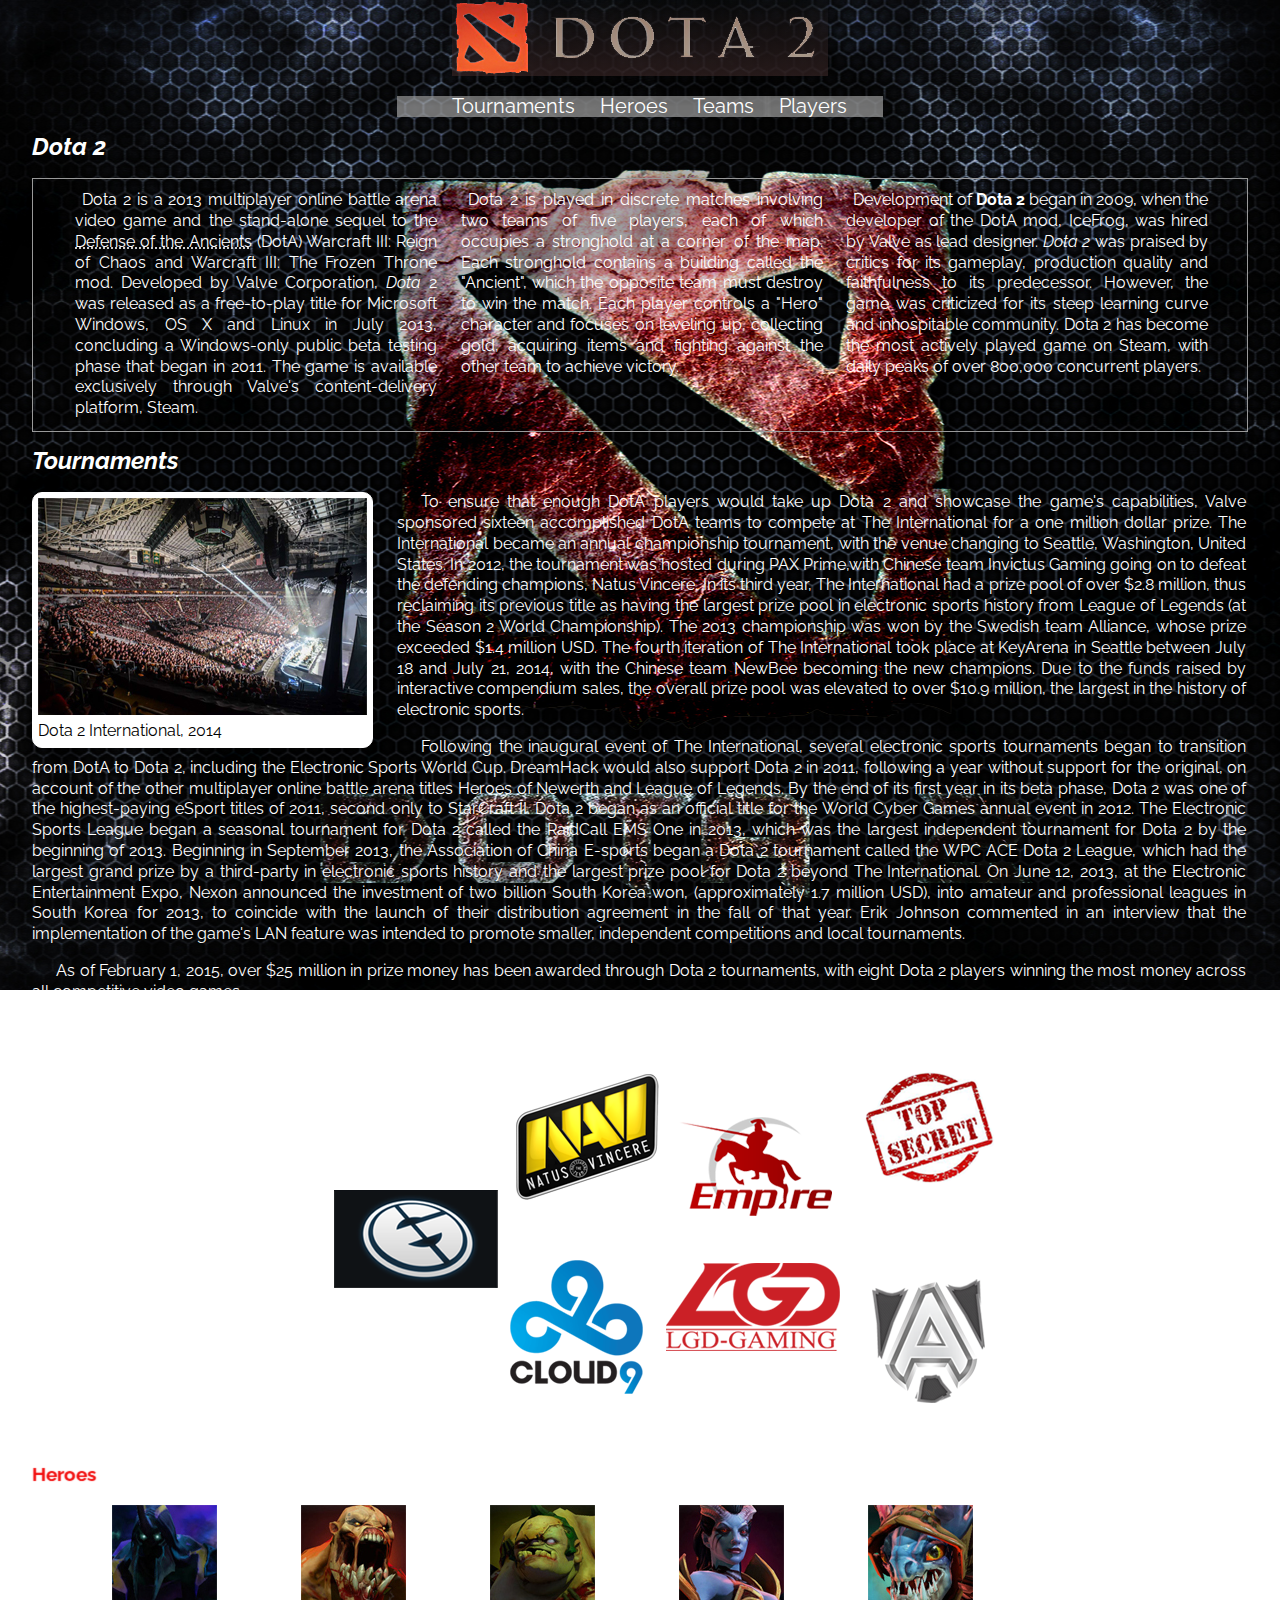
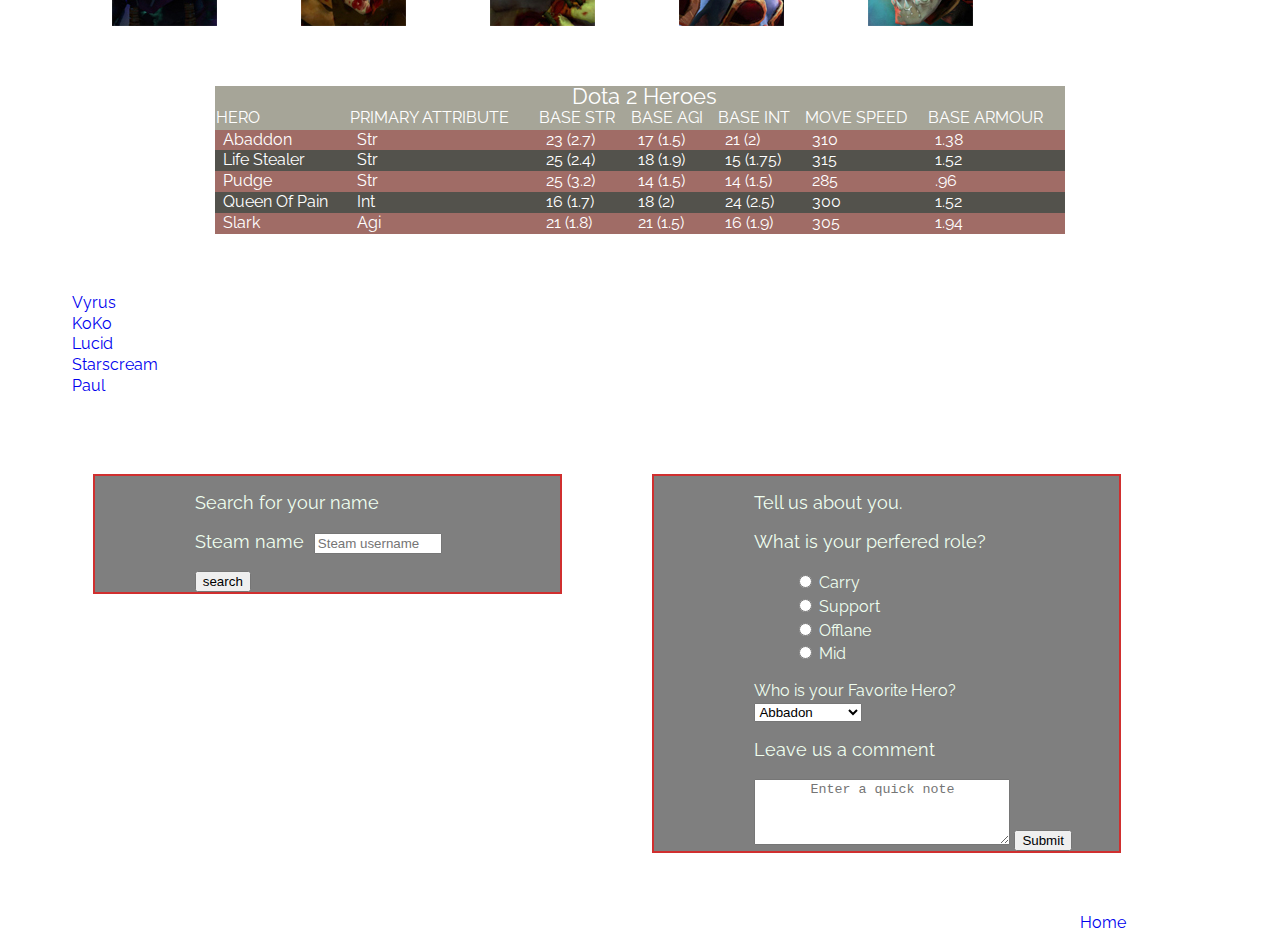
==== commit 3b154bc2: "asdf" ====
--- a/john_kunkle_project/index.html
+++ b/john_kunkle_project/index.html
@@ -165,9 +165,13 @@
             </ul>
         </aside>
 <!-- Form -->
-        <form action="http://www.dotabuff.com/search?q=" method="get" target="_blank">
+        <form id="fOne" action="http://www.dotabuff.com/search?q=" method="get" target="_blank">
             <p>Search for your name</p>
-            <p id="uName">Steam name <input type="text" name="q" placeholder="Steam username" required="required"/></p>
+            <p id="uName">Steam name<input id="sName" type="text" name="q" placeholder="Steam username" required="required"/></p>
+            <input type="submit" value="search"/>
+        </form>
+        <form id="fTwo" action="http://example.com.php" method="post">
+            <p>Tell us about you.</p>
             <p>What is your perfered role?</p>
             <ul id="pickRole">
                 <li><input id="carry" type="radio" name="role" value="Carry"><label for="carry"> Carry</label></li>
@@ -175,7 +179,21 @@
                 <li><input id="offlane" type="radio" name="role" value="offlane"><label for="offlane"> Offlane</label></li>
                 <li><input id="mid" type="radio" name="role" value="mid"><label for="mid"> Mid</label></li>
             </ul>
-            <input type="submit" value="search"/>
+
+
+            <label for="heroPick">Who is your Favorite Hero?</label><br>
+            <select id="heroPick">
+                <option value="Abbadon">Abbadon</option>
+                <option value="Life Stealer">Life Stealer</option>
+                <option value="Pudge">Pudge</option>
+                <option value="Queen of Pain">Queen of Pain</option>
+                <option value="Slark">Slark</option>
+            </select>
+
+            <p>Leave us a comment</p>
+            <textarea name="comments" rows="4" placeholder="Enter a quick note"></textarea>
+            <input type="submit" value="Submit">
+
         </form>
 
 <!-- Footer-->
--- a/john_kunkle_project/css/styles.css
+++ b/john_kunkle_project/css/styles.css
@@ -114,7 +114,7 @@
 }
 /******** Hero Table********/
 table{
-    font-family: Helvetica, Arial, sans-serif;
+    border-collapse: collapse;
     width: 70%;
     margin: 0 auto;
     text-align: left;
@@ -131,9 +131,12 @@
     font-weight: normal;
 }
 td{
-
     padding: 0 0 0 8px;
     letter-spacing: normal;
+}
+tr.even:hover, tr.odd:hover{
+    background-color: #ffffff;
+    color: #000000;
 }
 tr.even{
     background-color: hsla(360,50%,40%,.5);
@@ -158,15 +161,45 @@
 }
 /********** Form **********/
 form{
-
-    margin: 0 0 12% 10%;
+    width: 30%;
+    margin: 5% 30px 5% 5%;
+    float: left;
+    border: 2px solid hsla(360,90%,50%,.7);
+    color: #f0fff0;
+    padding-left: 100px;
+    background-color: hsla(360,50%,0%,.5);
+}
+form p{
+    font-size: 1.1em;
+}
+form p:hover{
+    text-shadow: 3px 3px hsla(200,40%,40%,.8);
+}
+form ul{
 }
 form li{
     list-style-type: none;
+    padding: 2px 0 0 0;
+}
+#sName{
+    margin: 0 0 0 10px;
+    width: 120px;
+}
+#fTwo{
+
+}
+textarea{
+    width: 250px;
+    text-align: center;
+}
+textarea:focus{
+    width: 300px;
 }
 /********* Footer ********/
 footer{
-    margin: 0 0 0 88%;
+    text-align: right;
+    margin: 0 10% 0 0;
+    clear: both;
 }
 /******** Links *****/
 a{
